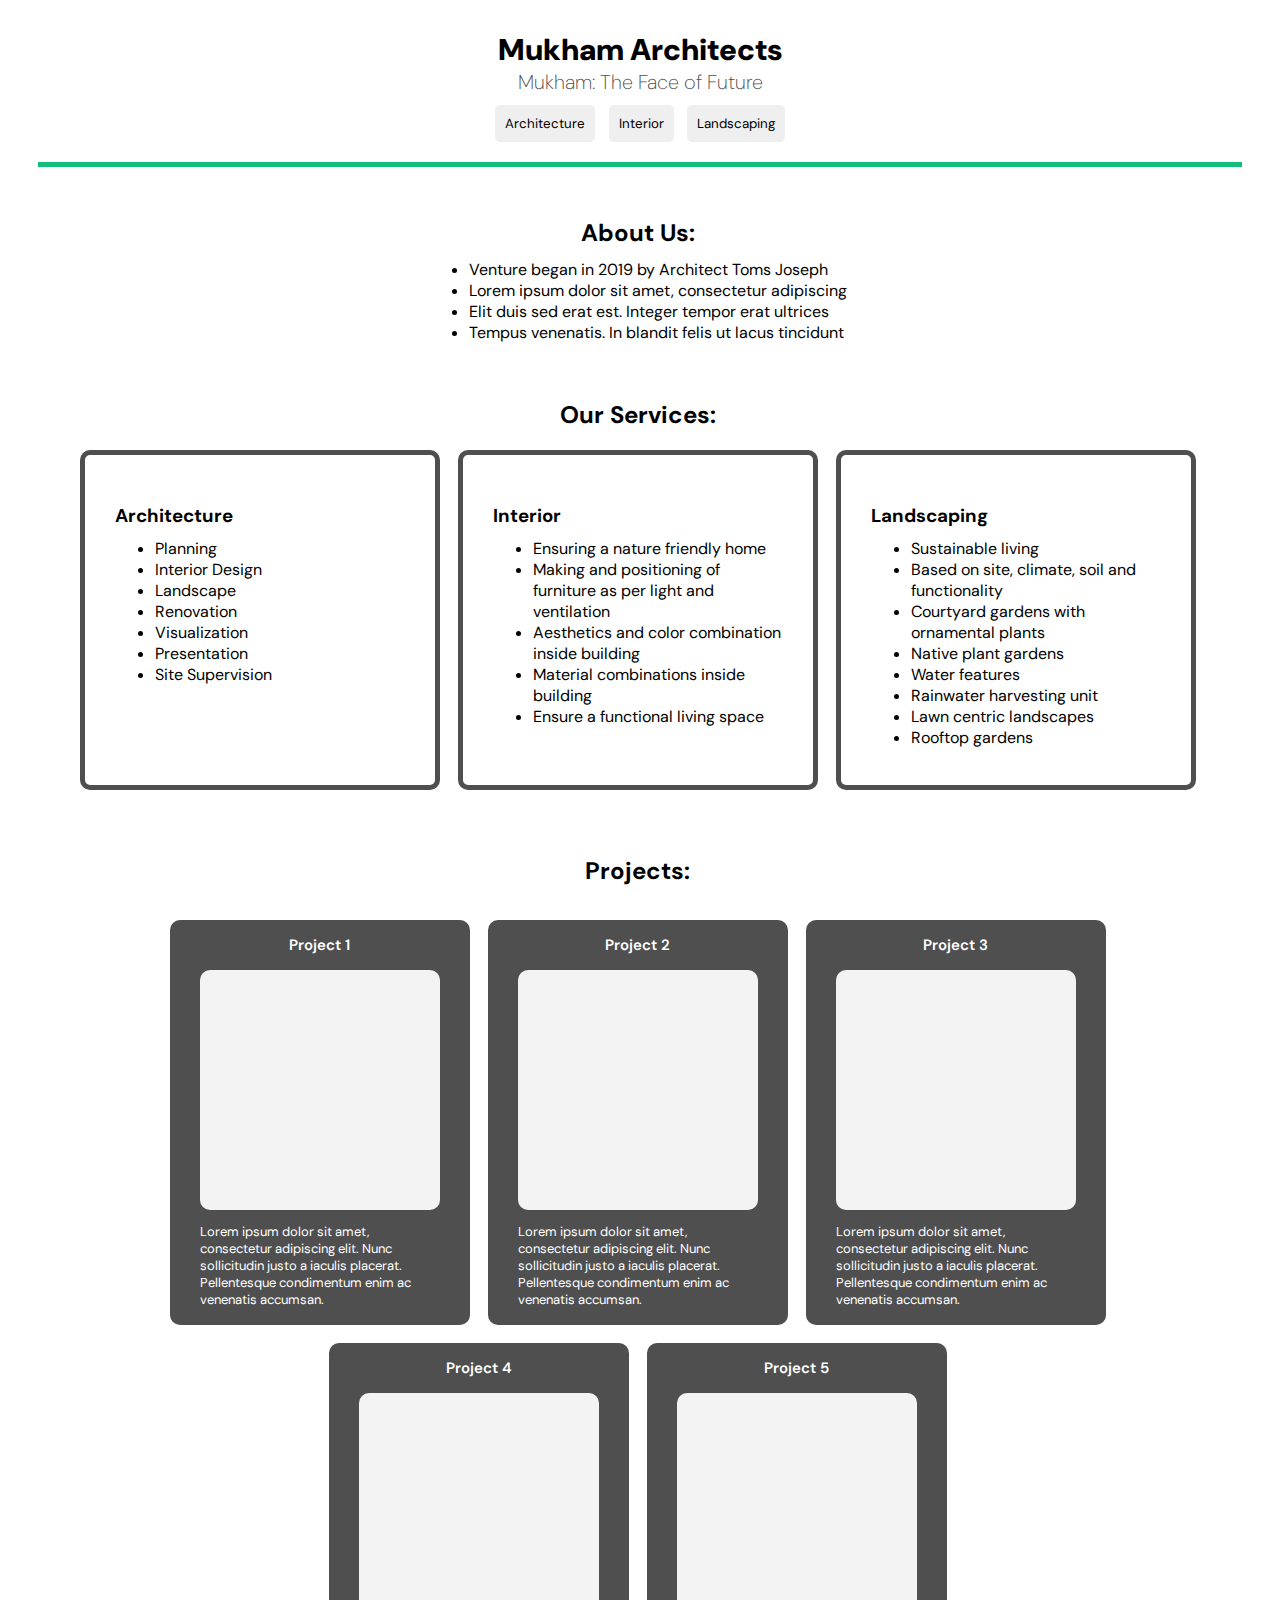
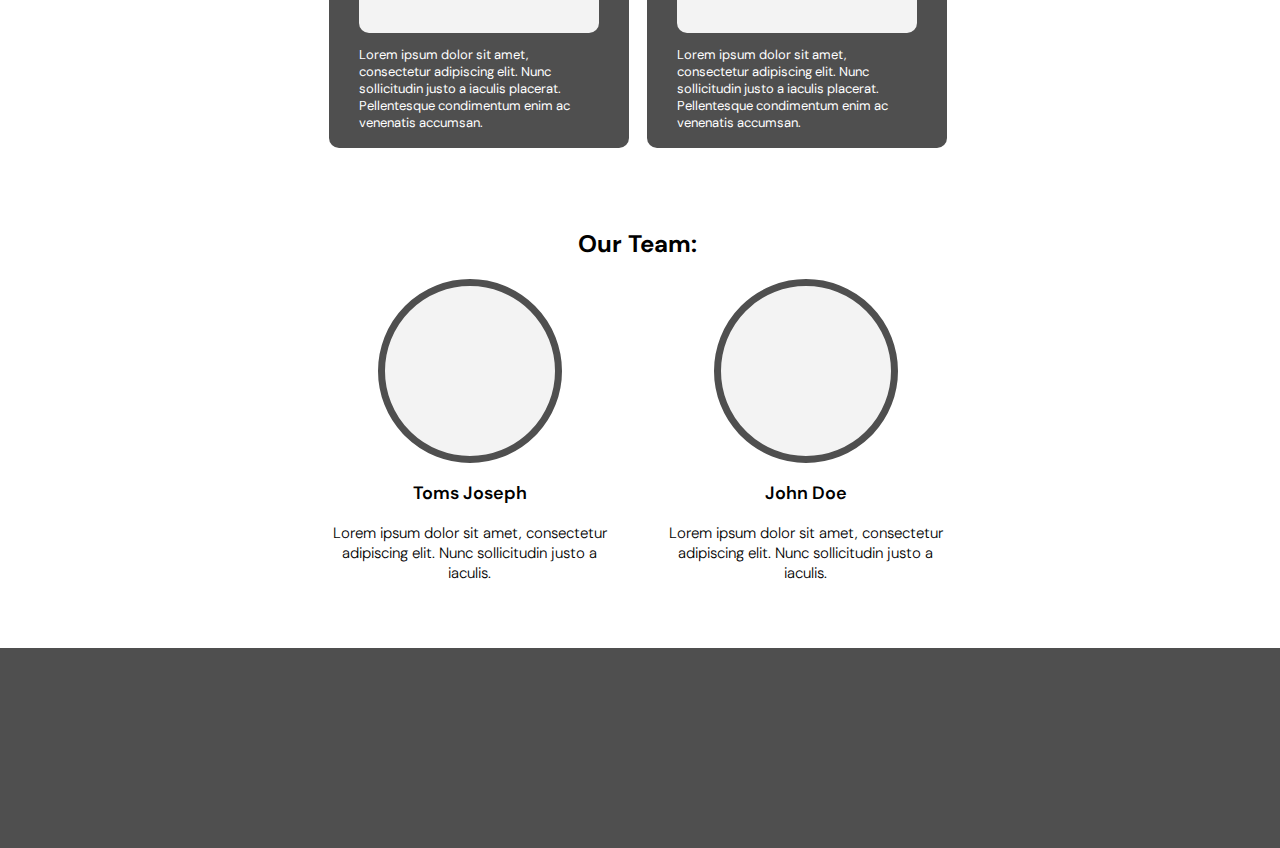
==== index.html @ febc59b5 "Home page complete" ====
<!DOCTYPE html>
<html lang="en">
<head>
    <meta charset="UTF-8">
    <meta name="viewport" content="width=device-width, initial-scale=1.0">
    <title>Mukham Architects</title>
    <link rel="stylesheet" href="styles.css">
    <link rel="preconnect" href="https://fonts.googleapis.com">
    <link rel="preconnect" href="https://fonts.gstatic.com" crossorigin>
    <link href="https://fonts.googleapis.com/css2?family=DM+Sans:ital,opsz,wght@0,9..40,100..1000;1,9..40,100..1000&display=swap" rel="stylesheet">
</head>
<body>
    <nav>
        <p id="nav-title">Mukham Architects</p>
        <p id="nav-caption">Mukham: The Face of Future</p>
        <div class="nav-buttons">
            <button><p>Architecture</p></button>
            <button><p>Interior</p></button>
            <button><p>Landscaping</p></button>
        </div>
    </nav>
    <div class="section-container">
        <div>
            <h2>About Us:</h2>
            <section id="about-us">
                <ul>
                    <li>Venture began in 2019 by Architect Toms Joseph</li>
                    <li>Lorem ipsum dolor sit amet, consectetur adipiscing</li>
                    <li>Elit duis sed erat est. Integer tempor erat ultrices</li>
                    <li>Tempus venenatis. In blandit felis ut lacus tincidunt</li>
                </ul>
            </section>
        </div>
        <div>
            <h2>Our Services:</h2>
            <section id="services">
                <div class="service">
                    <h3>Architecture</h3>
                    <ul>
                        <li>Planning</li>
                        <li>Interior Design</li>
                        <li>Landscape</li>
                        <li>Renovation</li>
                        <li>Visualization</li>
                        <li>Presentation</li>
                        <li>Site Supervision</li>
                    </ul>
                </div>
                <div class="service">
                    <h3>Interior</h3>
                    <ul>
                        <li>Ensuring a nature friendly home</li>
                        <li>Making and positioning of furniture as per light and ventilation</li>
                        <li>Aesthetics and color combination inside building</li>
                        <li>Material combinations inside building</li>
                        <li>Ensure a functional living space</li>
                    </ul>
                </div>
                <div class="service">
                    <h3>Landscaping</h3>
                    <ul>
                        <li>Sustainable living</li>
                        <li>Based on site, climate, soil and functionality</li>
                        <li>Courtyard gardens with ornamental plants</li>
                        <li>Native plant gardens</li>
                        <li>Water features</li>
                        <li>Rainwater harvesting unit</li>
                        <li>Lawn centric landscapes</li>
                        <li>Rooftop gardens</li>
                    </ul>
                </div>
            </section>
        </div>
        <div>
            <h2>Projects:</h2>
            <section id="projects">
                <div class="project-container">
                    <p class="project-title">Project 1</p>
                    <div class="img-placeholder"></div>
                    <p class="project-description">Lorem ipsum dolor sit amet, consectetur adipiscing elit. Nunc sollicitudin justo a iaculis placerat. Pellentesque condimentum enim ac venenatis accumsan. 
                    </p>
                </div>
                <div class="project-container">
                    <p class="project-title">Project 2</p>
                    <div class="img-placeholder"></div>
                    <p class="project-description">Lorem ipsum dolor sit amet, consectetur adipiscing elit. Nunc sollicitudin justo a iaculis placerat. Pellentesque condimentum enim ac venenatis accumsan. 
                    </p>
                </div>
                <div class="project-container">
                    <p class="project-title">Project 3</p>
                    <div class="img-placeholder"></div>
                    <p class="project-description">Lorem ipsum dolor sit amet, consectetur adipiscing elit. Nunc sollicitudin justo a iaculis placerat. Pellentesque condimentum enim ac venenatis accumsan. 
                    </p>
                </div>
                <div class="project-container">
                    <p class="project-title">Project 4</p>
                    <div class="img-placeholder"></div>
                    <p class="project-description">Lorem ipsum dolor sit amet, consectetur adipiscing elit. Nunc sollicitudin justo a iaculis placerat. Pellentesque condimentum enim ac venenatis accumsan. 
                    </p>
                </div>
                <div class="project-container">
                    <p class="project-title">Project 5</p>
                    <div class="img-placeholder"></div>
                    <p class="project-description">Lorem ipsum dolor sit amet, consectetur adipiscing elit. Nunc sollicitudin justo a iaculis placerat. Pellentesque condimentum enim ac venenatis accumsan. 
                    </p>
                </div>
            </section>
        </div>
        <div>
            <h2>Our Team:</h2>
            <section id="our-team">
                <div class="team-container">
                    <div class="headshot">
                        <div class="headshot-placeholder"></div>
                    </div>
                    <p class="member-title">Toms Joseph</p>
                    <p class="member-desc">Lorem ipsum dolor sit amet, consectetur adipiscing elit. Nunc sollicitudin justo a iaculis.</p>
                    </div>
                <div class="team-container">
                    <div class="headshot">
                        <div class="headshot-placeholder"></div>
                    </div>
                    <p class="member-title">John Doe</p>
                    <p class="member-desc">Lorem ipsum dolor sit amet, consectetur adipiscing elit. Nunc sollicitudin justo a iaculis.</p>
                    </div>
            </section>
        </div>
    </div>
    <footer>
    </footer>
</body>
</html>
---- styles.css ----
* {
    font-family: "DM Sans", Verdana, sans-serif;
    --theme-color: #13be7a;
}

body {
    margin: 0;
    padding: 0;
    box-sizing: border-box;
    overflow-x: hidden;
}

nav {
    display: flex;
    flex-direction: column;
    justify-content: center;
    align-items: center;
    gap: 5px;
    margin: 30px 3vw;
    padding-bottom: 20px;
    border-bottom: 5px solid var(--theme-color);
}

nav p {
    margin: 0;
}

#nav-title {
    font-size: 30px;
    font-weight: 900;
    margin-bottom: -5px;
}

#nav-caption {
    color: #4f4f4f;
    font-weight: 200;
    font-size: 20px;
    padding-bottom: 5px;
}

.nav-buttons {
    display: flex;
    justify-content: center;
    gap: 5%;
}

nav button {
    border: none;
    border-radius: 5px;
    padding: 10px;
}

nav button:hover {
    color: white;
    background-color: #4f4f4f;
    box-shadow: 5px 5px 10px #23CE6B;
}

.section-container {
    display: flex;
    flex-direction: column;
    gap: 5vh;
    align-items: center;
    text-align: center;
    margin: 0px 50px 50px 5vh;
}

#introduction {
    display: flex;
    flex-direction: column;
    align-items: center;
    justify-content: center;
}

#about-us {
    display: flex;
    flex-direction: column;
    align-items: center;
    justify-content: center;
}

ul {
    margin: -1vh 0px;
    text-align: left;
}

#services {
    display: flex;
    flex-wrap: wrap;
    gap: 2vh;
    justify-content: center;
    align-items: center;
}

.service {
    text-align: left;
    width: 290px;
    height: 270px;
    padding: 30px;
    border: 5px solid #4f4f4f;
    border-radius: 10px;
}

.service:hover {
    box-shadow: 5px 5px 10px #23CE6B;
    background-color: #4f4f4f;
    color: white;
}

#projects {
    display: flex;
    flex-wrap: wrap;
    overflow-x: auto;
    gap: 2vh;
    align-items: center;
    justify-content: center;
    padding: 15px
}

.project-container {
    flex: 0 0 auto;
    background-color: #4f4f4f;
    width: 300px;
    height: 400px;
    border-radius: 10px;
    color: white;
    font-size: 15px;
    padding-bottom: 5px;
}

.project-container:hover {
    box-shadow: 5px 5px 10px #23CE6B;
}

.project-title {
    font-weight: 600;
    font-size: 15px;
}

.img-placeholder {
    align-self: center;
    justify-self: center;
    background-color: #f3f3f3;
    width: 80%;
    height: 60%;
    border-radius: 10px;
}

.project-description {
    font-size: 13px;
    text-align: left;
    width: 240px;
    justify-self: center;
}

#our-team {
    display: flex;
    flex-direction: row;
    flex-wrap: wrap;
    gap: 4vh;
    justify-content: center;
    align-items: center;
}

.team-container {
    width: 300px;
}

.headshot {
    border: 7px solid #4f4f4f;
    background-color: #f3f3f3;
    border-radius: 200px;
    width: 170px;
    height: 170px;
    justify-self: center;
}

.headshot:hover {
    box-shadow: 5px 5px 10px #23CE6B;
}

.member-title {
    font-size: 18px;
    font-weight: 600;
}

.member-desc {
    font-size: 15px;
    font-weight: 300;
}

footer {
    height: 200px;
    background-color: #4f4f4f;
}

.links {
    color: white;
}
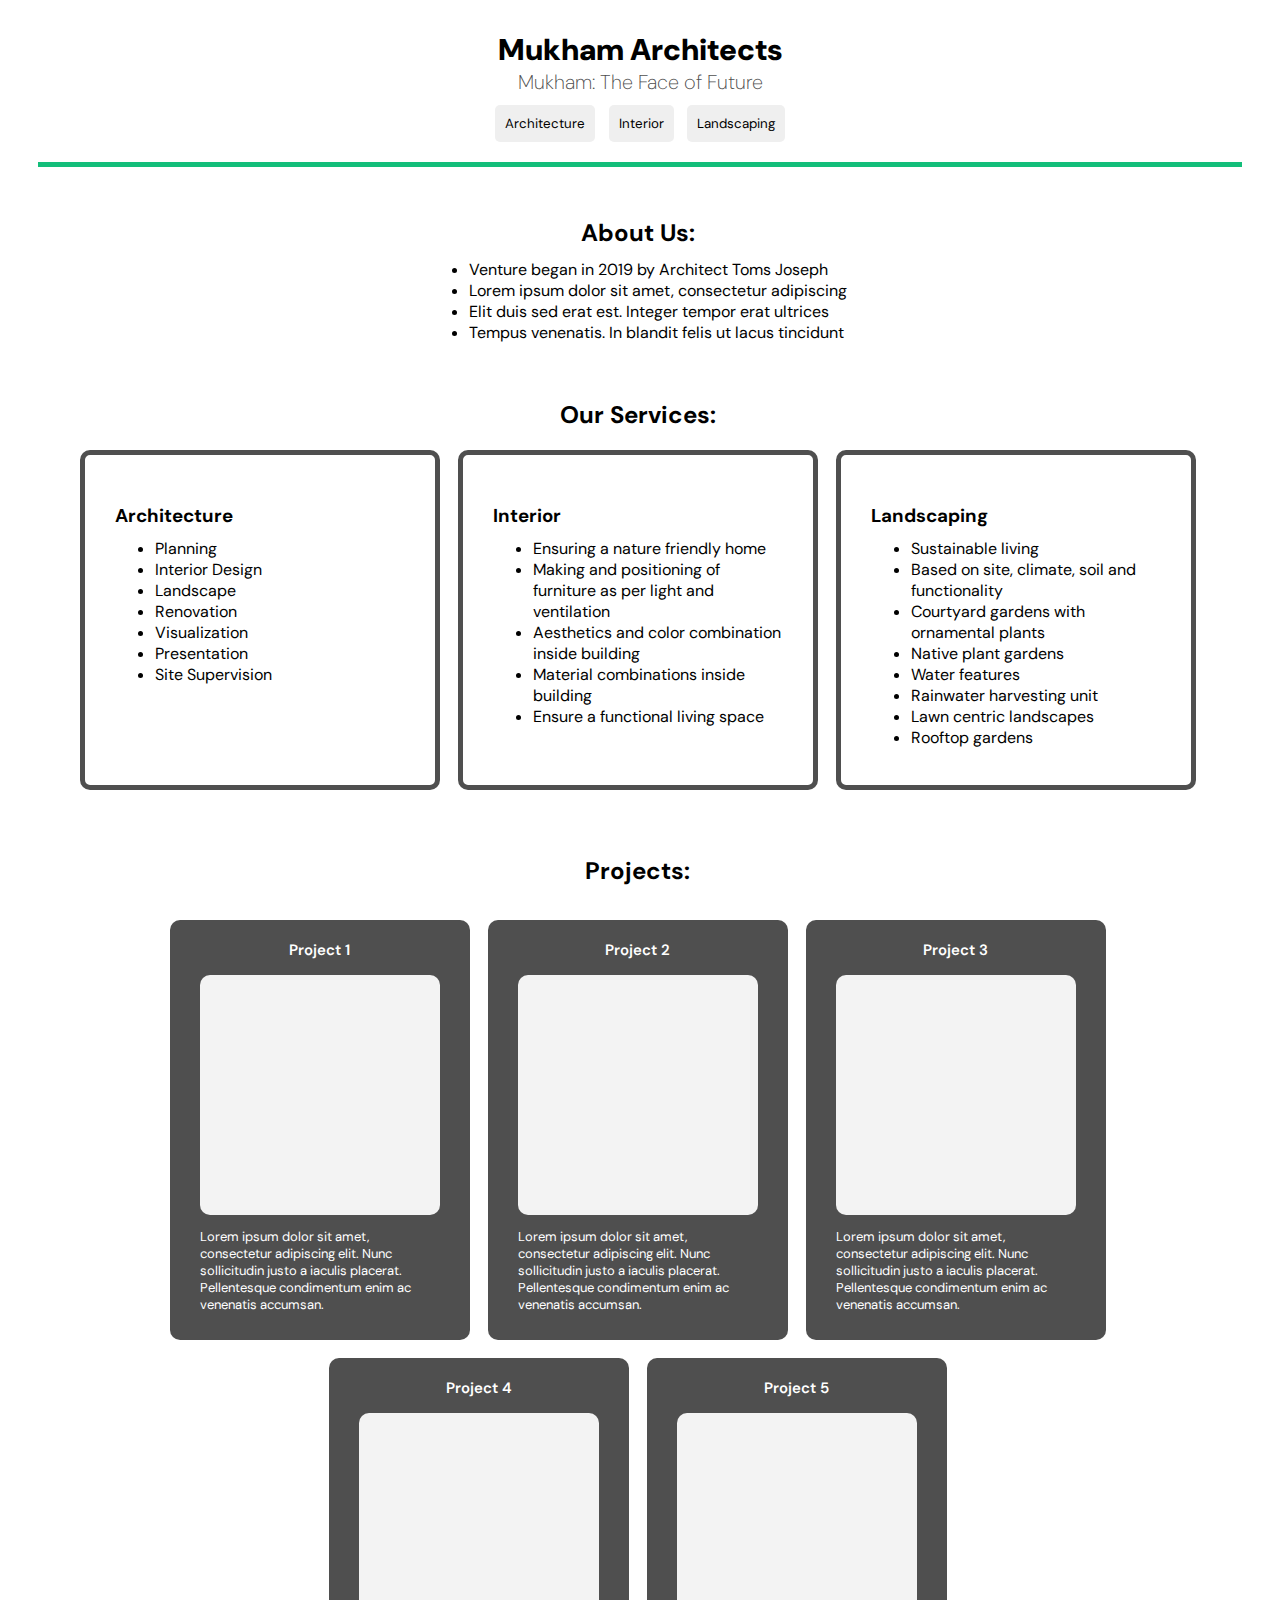
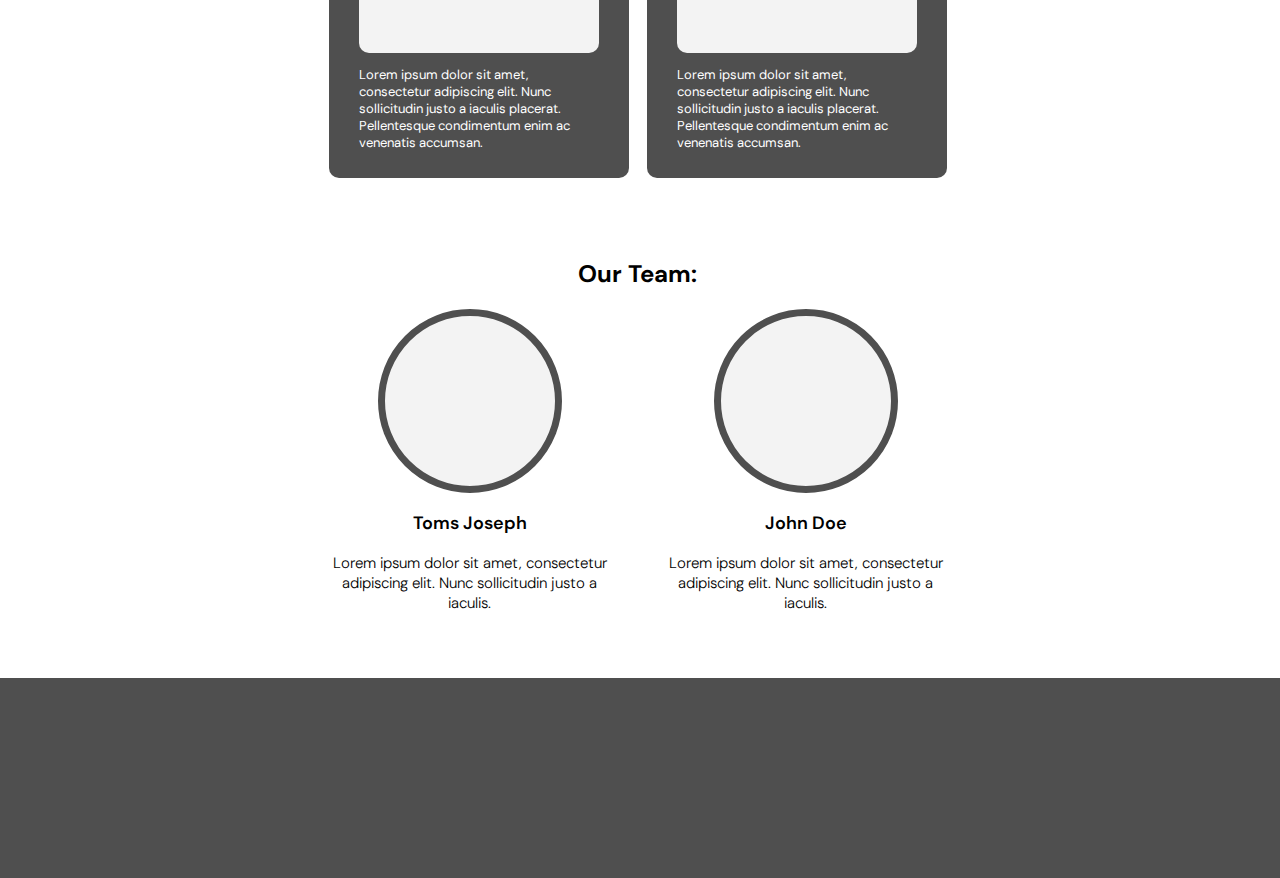
==== commit c115ef6d: "Set all links to project screens" ====
--- a/index.html
+++ b/index.html
@@ -74,36 +74,36 @@
         <div>
             <h2>Projects:</h2>
             <section id="projects">
-                <div class="project-container">
+                <a href="project.html"><div class="project-container">
                     <p class="project-title">Project 1</p>
                     <div class="img-placeholder"></div>
                     <p class="project-description">Lorem ipsum dolor sit amet, consectetur adipiscing elit. Nunc sollicitudin justo a iaculis placerat. Pellentesque condimentum enim ac venenatis accumsan. 
                     </p>
-                </div>
-                <div class="project-container">
+                </div></a>
+                <a href="project.html"><div class="project-container">
                     <p class="project-title">Project 2</p>
                     <div class="img-placeholder"></div>
                     <p class="project-description">Lorem ipsum dolor sit amet, consectetur adipiscing elit. Nunc sollicitudin justo a iaculis placerat. Pellentesque condimentum enim ac venenatis accumsan. 
                     </p>
-                </div>
-                <div class="project-container">
+                </div></a>
+                <a href="project.html"><div class="project-container">
                     <p class="project-title">Project 3</p>
                     <div class="img-placeholder"></div>
                     <p class="project-description">Lorem ipsum dolor sit amet, consectetur adipiscing elit. Nunc sollicitudin justo a iaculis placerat. Pellentesque condimentum enim ac venenatis accumsan. 
                     </p>
-                </div>
-                <div class="project-container">
+                </div></a>
+                <a href="project.html"><div class="project-container">
                     <p class="project-title">Project 4</p>
                     <div class="img-placeholder"></div>
                     <p class="project-description">Lorem ipsum dolor sit amet, consectetur adipiscing elit. Nunc sollicitudin justo a iaculis placerat. Pellentesque condimentum enim ac venenatis accumsan. 
                     </p>
-                </div>
-                <div class="project-container">
+                </div></a>
+                <a href="project.html"><div class="project-container">
                     <p class="project-title">Project 5</p>
                     <div class="img-placeholder"></div>
                     <p class="project-description">Lorem ipsum dolor sit amet, consectetur adipiscing elit. Nunc sollicitudin justo a iaculis placerat. Pellentesque condimentum enim ac venenatis accumsan. 
                     </p>
-                </div>
+                </div></a>
             </section>
         </div>
         <div>
--- a/styles.css
+++ b/styles.css
@@ -125,7 +125,7 @@
     border-radius: 10px;
     color: white;
     font-size: 15px;
-    padding-bottom: 5px;
+    padding: 5px 0px 15px 0px;
 }
 
 .project-container:hover {
@@ -197,3 +197,7 @@
 .links {
     color: white;
 }
+
+a {
+    all: unset;
+}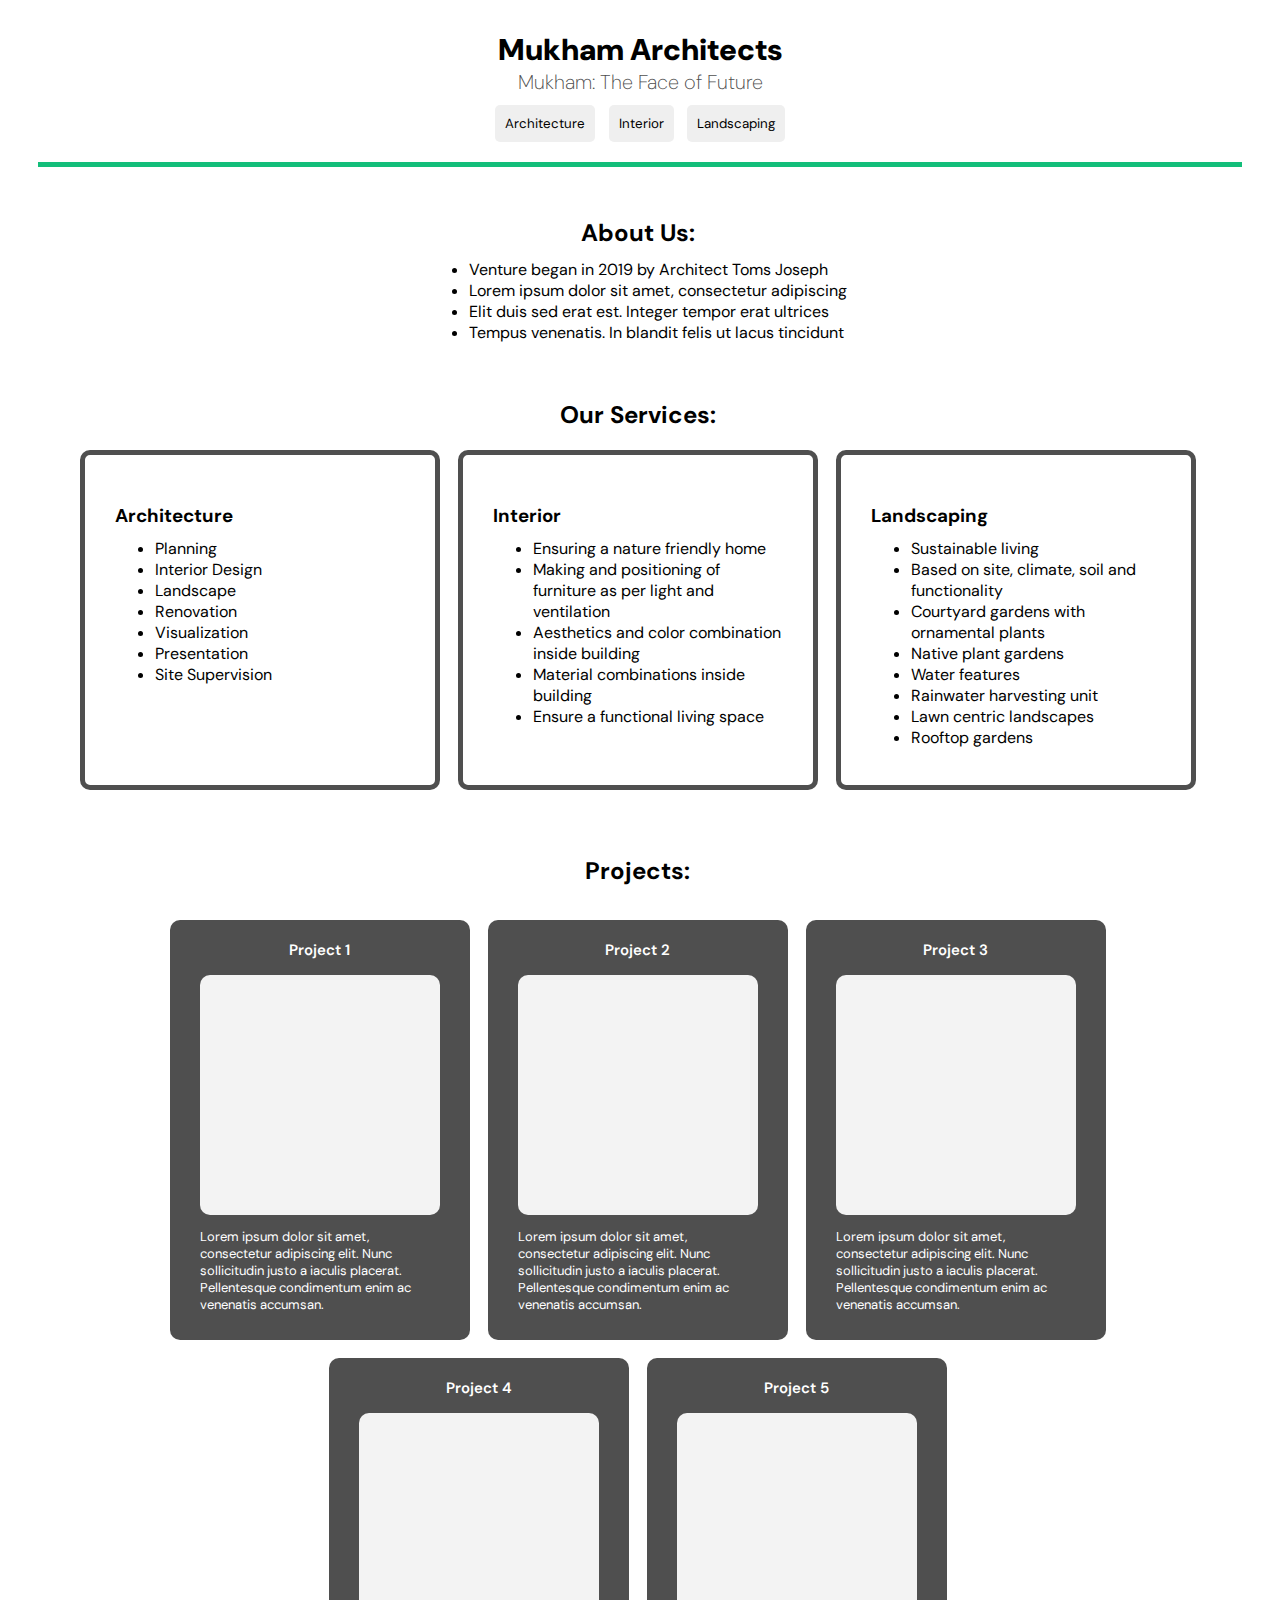
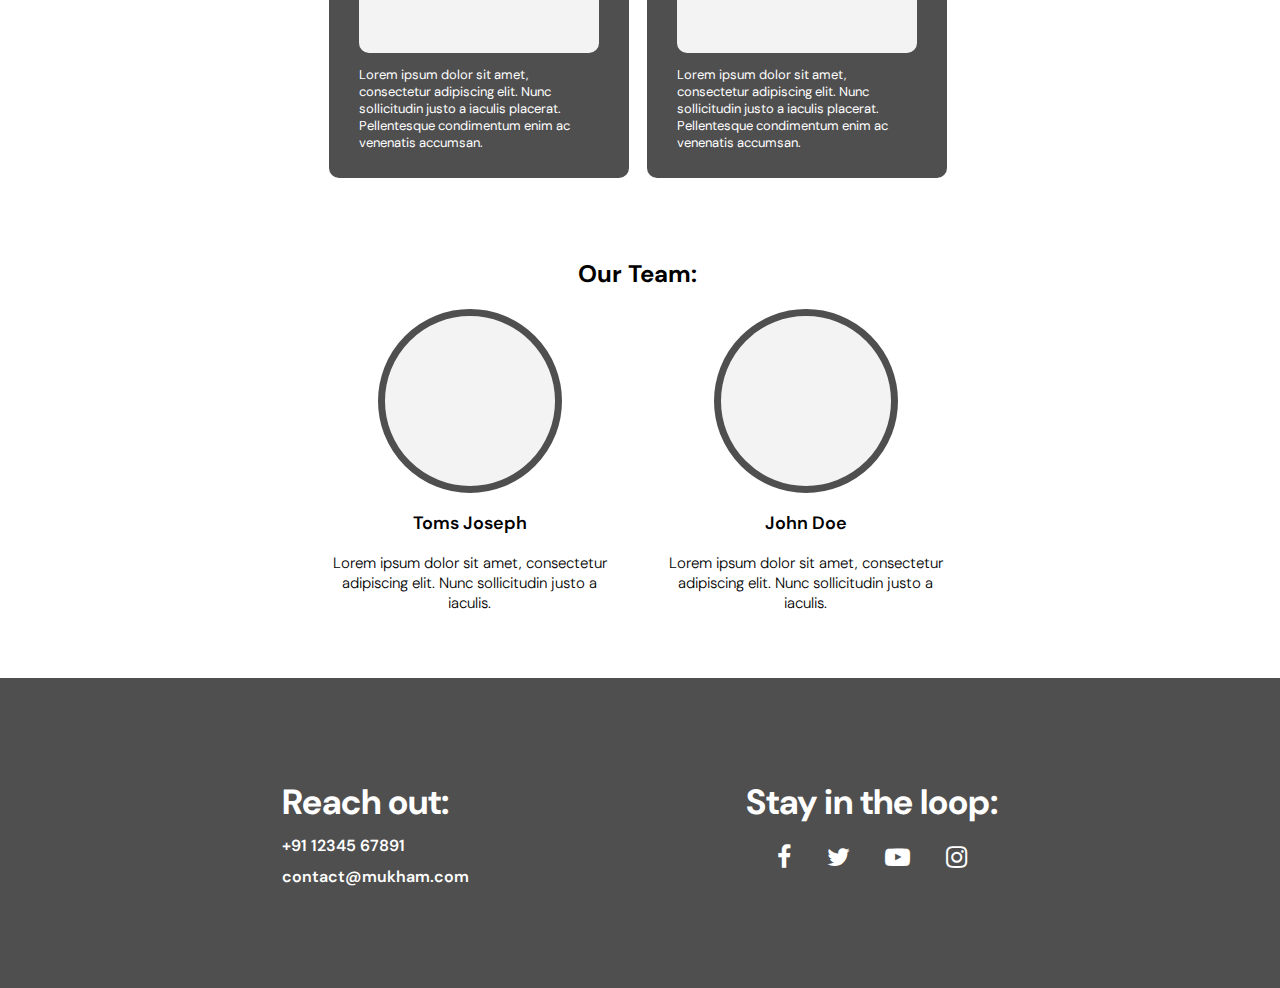
==== commit c0ce4c2c: "Completed footer" ====
--- a/index.html
+++ b/index.html
@@ -8,6 +8,7 @@
     <link rel="preconnect" href="https://fonts.googleapis.com">
     <link rel="preconnect" href="https://fonts.gstatic.com" crossorigin>
     <link href="https://fonts.googleapis.com/css2?family=DM+Sans:ital,opsz,wght@0,9..40,100..1000;1,9..40,100..1000&display=swap" rel="stylesheet">
+    <link rel="stylesheet" href="https://cdnjs.cloudflare.com/ajax/libs/font-awesome/4.7.0/css/font-awesome.min.css">
 </head>
 <body>
     <nav>
@@ -127,6 +128,22 @@
         </div>
     </div>
     <footer>
+        <div class="footer-elem">
+            <p id="contact-title">Reach out:</p>
+            <div id="contacts">
+                <p><a>+91 12345 67891</a></p>
+                <p><a>contact@mukham.com</a></p>
+            </div>
+        </div>
+        <div class="footer-elem">
+            <p id="social-title">Stay in the loop:</p>
+            <div id="socials">
+                <a href="#" class="fa fa-facebook"></a>
+                <a href="#" class="fa fa-twitter"></a>
+                <a href="#" class="fa fa-youtube-play"></a>
+                <a href="#" class="fa fa-instagram"></a>
+            </div>
+        </div>
     </footer>
 </body>
 </html>--- a/styles.css
+++ b/styles.css
@@ -126,6 +126,7 @@
     color: white;
     font-size: 15px;
     padding: 5px 0px 15px 0px;
+    cursor: pointer;
 }
 
 .project-container:hover {
@@ -189,15 +190,56 @@
     font-weight: 300;
 }
 
-footer {
-    height: 200px;
-    background-color: #4f4f4f;
-}
-
 .links {
     color: white;
 }
 
 a {
     all: unset;
-}+}
+
+footer {
+    min-height: 250px;
+    max-height: auto;
+    background-color: #4f4f4f;
+    display: flex;
+    align-content: center;
+    justify-content: space-evenly;
+    gap: 20px;
+    color: white;
+    flex-wrap: wrap;
+    padding: 30px;
+}
+
+#contact-title {
+    font-size: 35px;
+    font-weight: 700;
+}
+
+#contacts {
+    font-weight: 600;
+    display: flex;
+    flex-direction: column;
+}
+
+#social-title {
+    font-size: 35px;
+    font-weight: 700;
+    margin-bottom: 20px;
+}
+
+#socials {
+    display: flex;
+    font-size: 25px;
+    justify-content: space-evenly;
+    align-items: center;
+}
+
+footer p {
+    margin: 5px;
+}
+
+footer a:hover {
+    color: var(--theme-color);
+    cursor: pointer;
+}
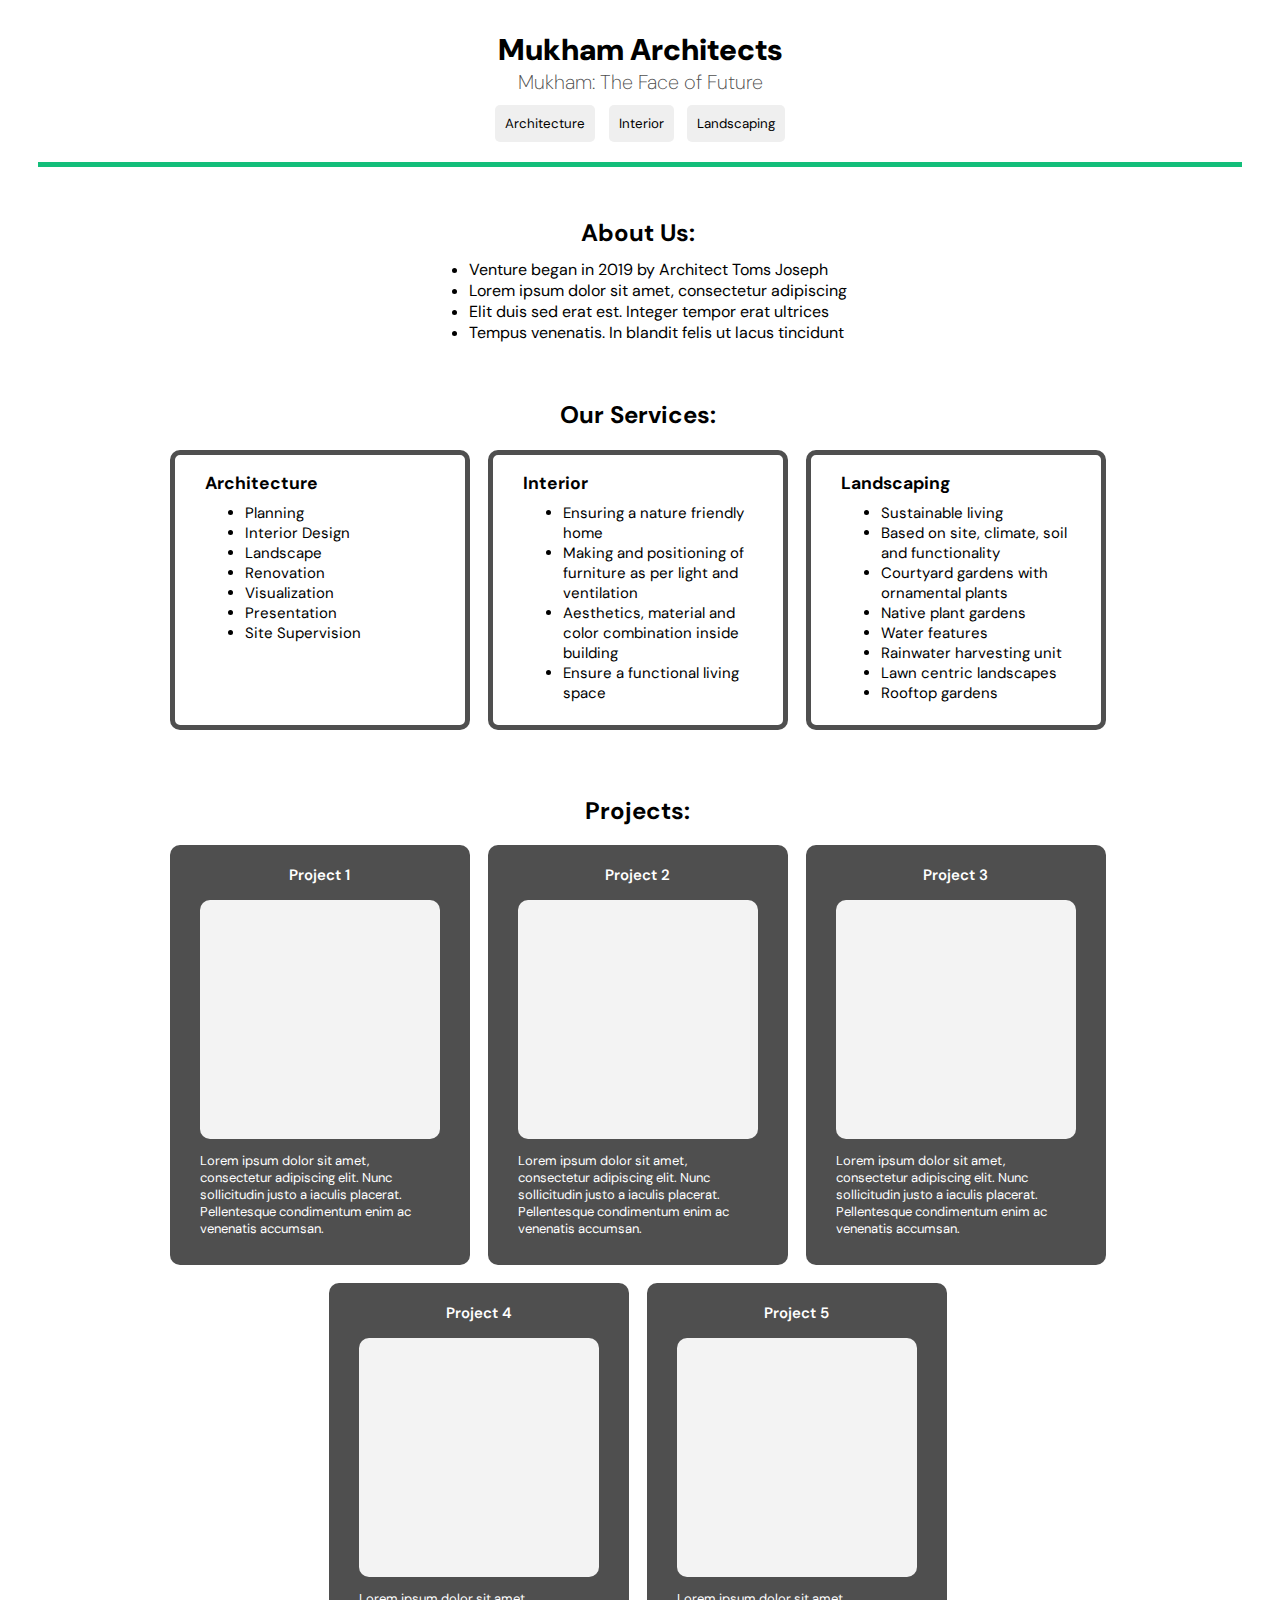
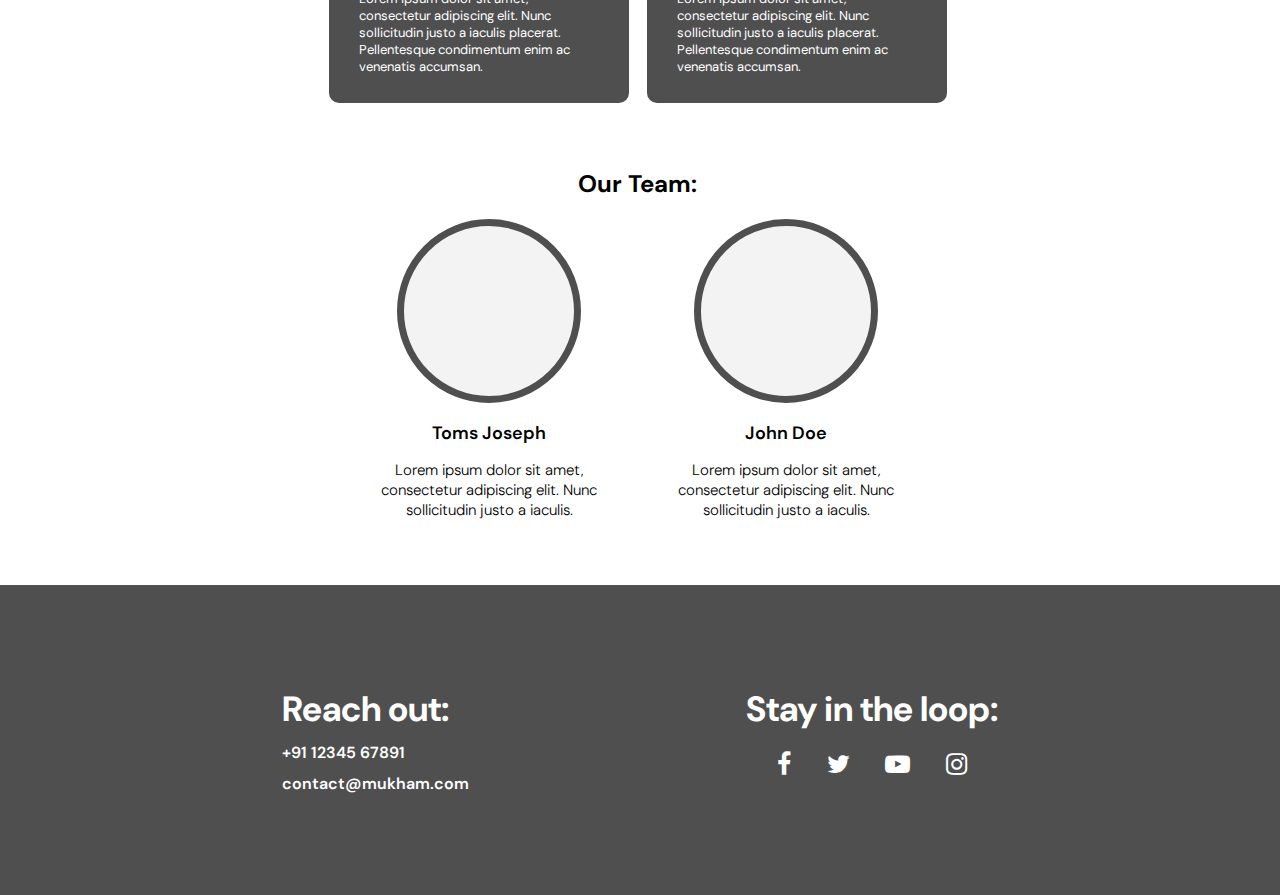
==== commit 938bebf3: "a lil more sum sum" ====
--- a/index.html
+++ b/index.html
@@ -52,8 +52,7 @@
                     <ul>
                         <li>Ensuring a nature friendly home</li>
                         <li>Making and positioning of furniture as per light and ventilation</li>
-                        <li>Aesthetics and color combination inside building</li>
-                        <li>Material combinations inside building</li>
+                        <li>Aesthetics, material and color combination inside building</li>
                         <li>Ensure a functional living space</li>
                     </ul>
                 </div>
--- a/styles.css
+++ b/styles.css
@@ -45,6 +45,7 @@
 }
 
 nav button {
+    color: black;
     border: none;
     border-radius: 5px;
     padding: 10px;
@@ -93,10 +94,13 @@
 }
 
 .service {
+    font-size: 15px;
     text-align: left;
-    width: 290px;
-    height: 270px;
-    padding: 30px;
+    width: 230px;
+    height: 240px;
+    padding-left: 30px;
+    padding-right: 30px;
+    padding-bottom: 30px;
     border: 5px solid #4f4f4f;
     border-radius: 10px;
 }
@@ -114,11 +118,13 @@
     gap: 2vh;
     align-items: center;
     justify-content: center;
-    padding: 15px
 }
 
 .project-container {
-    flex: 0 0 auto;
+    display: flex;
+    flex-direction: column;
+    align-items: center;
+    justify-content: center;
     background-color: #4f4f4f;
     width: 300px;
     height: 400px;
@@ -158,13 +164,17 @@
     display: flex;
     flex-direction: row;
     flex-wrap: wrap;
-    gap: 4vh;
+    gap: 3vh;
     justify-content: center;
     align-items: center;
 }
 
 .team-container {
-    width: 300px;
+    width: 270px;
+    display: flex;
+    flex-direction: column;
+    align-items: center;
+    justify-content: center;
 }
 
 .headshot {
@@ -173,7 +183,6 @@
     border-radius: 200px;
     width: 170px;
     height: 170px;
-    justify-self: center;
 }
 
 .headshot:hover {
@@ -183,6 +192,7 @@
 .member-title {
     font-size: 18px;
     font-weight: 600;
+    margin-bottom: 0px;
 }
 
 .member-desc {
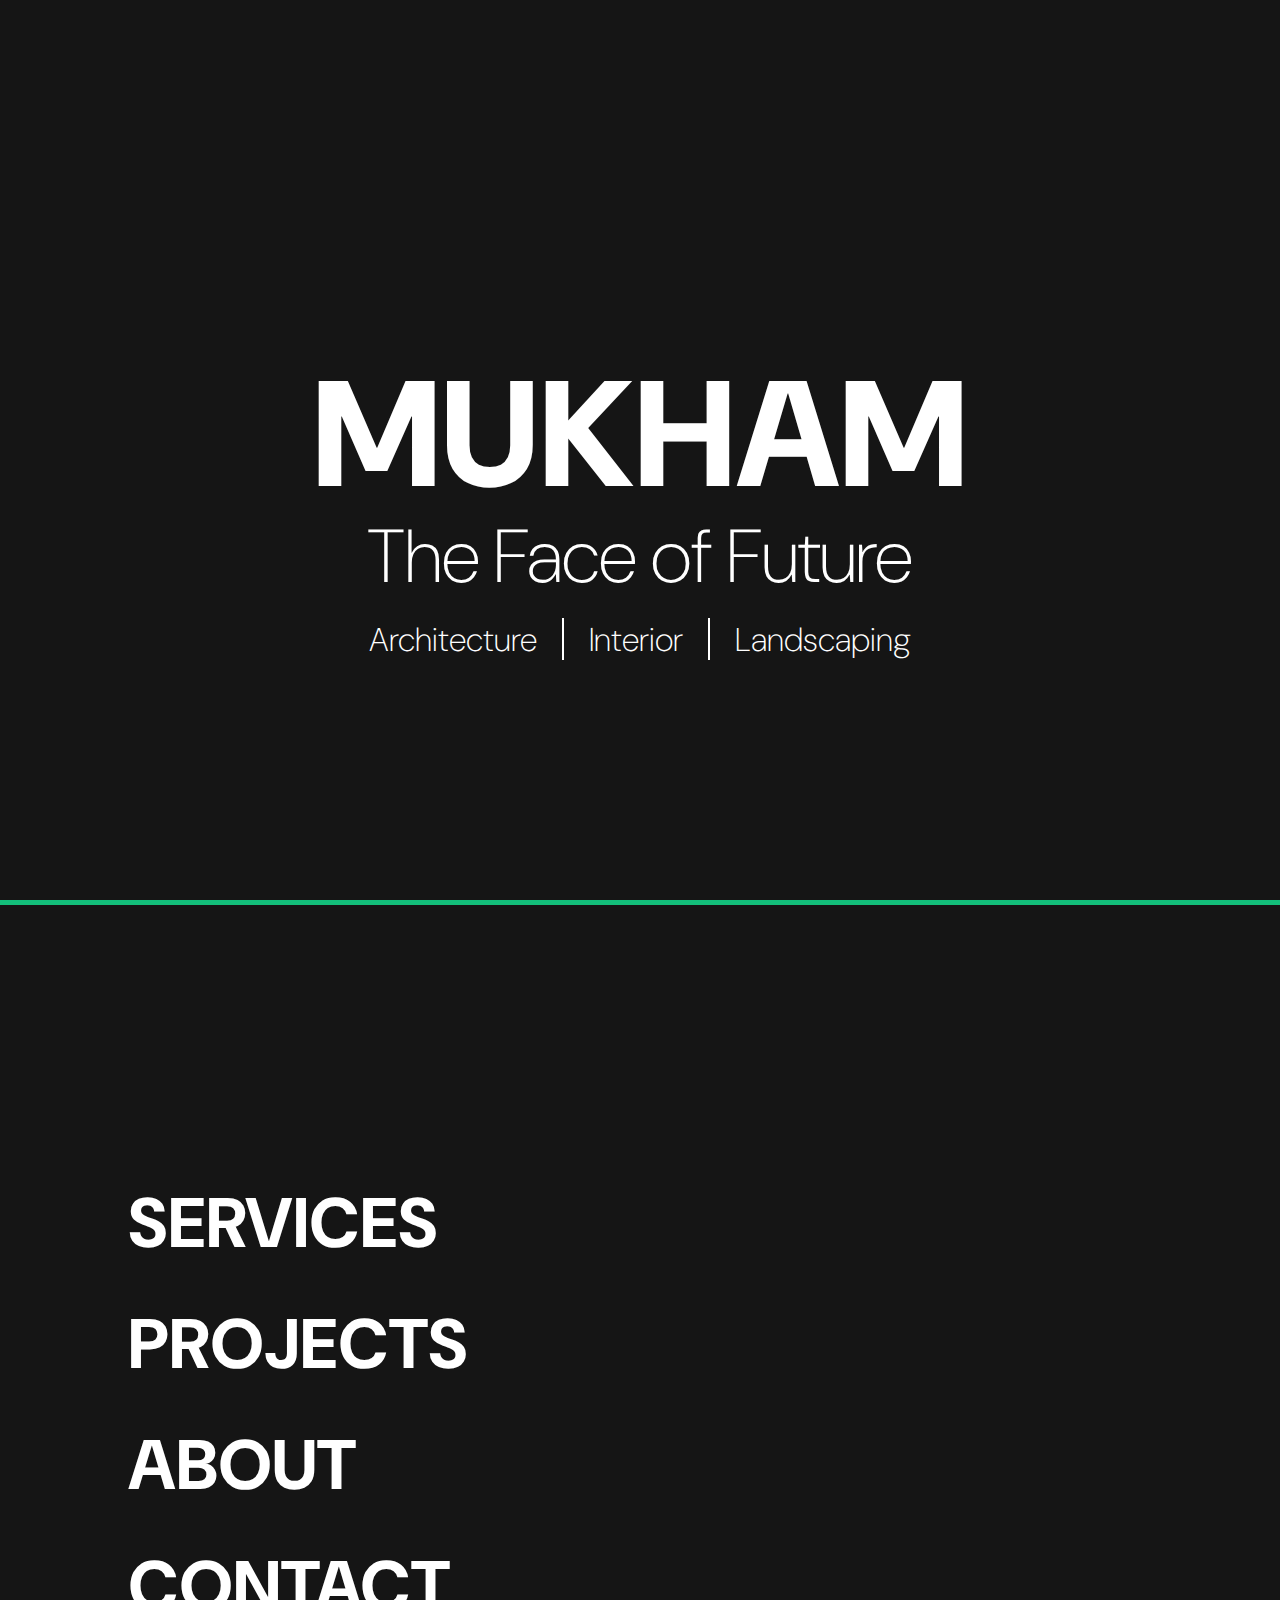
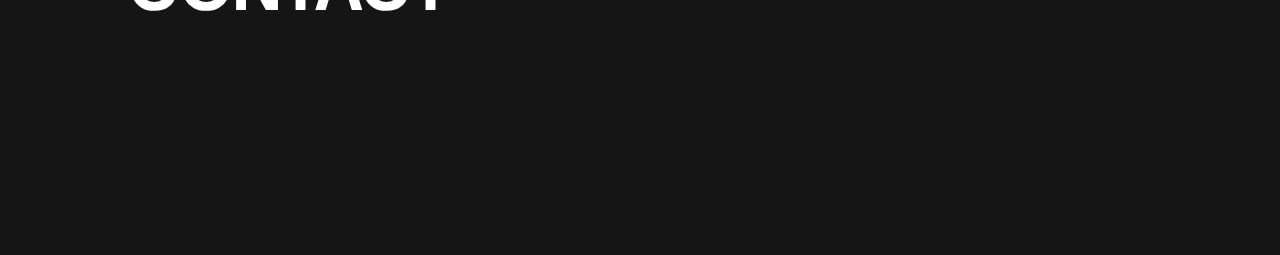
==== commit 81e91f21: "changes as per Kochacha's request v1" ====
--- a/index.html
+++ b/index.html
@@ -8,141 +8,25 @@
     <link rel="preconnect" href="https://fonts.googleapis.com">
     <link rel="preconnect" href="https://fonts.gstatic.com" crossorigin>
     <link href="https://fonts.googleapis.com/css2?family=DM+Sans:ital,opsz,wght@0,9..40,100..1000;1,9..40,100..1000&display=swap" rel="stylesheet">
-    <link rel="stylesheet" href="https://cdnjs.cloudflare.com/ajax/libs/font-awesome/4.7.0/css/font-awesome.min.css">
 </head>
 <body>
-    <nav>
-        <p id="nav-title">Mukham Architects</p>
-        <p id="nav-caption">Mukham: The Face of Future</p>
-        <div class="nav-buttons">
-            <button><p>Architecture</p></button>
-            <button><p>Interior</p></button>
-            <button><p>Landscaping</p></button>
+    <section id="splash">
+        <div class="splash-logo">
+        <p id="splash-title">MUKHAM</p>
+        <p id="splash-caption">The Face of Future</p>
+        <div id="splash-offerings">
+            <p>Architecture</p>
+            <div class="divider-vert"></div>
+            <p>Interior</p>
+            <div class="divider-vert"></div>
+            <p>Landscaping</p>
         </div>
-    </nav>
-    <div class="section-container">
-        <div>
-            <h2>About Us:</h2>
-            <section id="about-us">
-                <ul>
-                    <li>Venture began in 2019 by Architect Toms Joseph</li>
-                    <li>Lorem ipsum dolor sit amet, consectetur adipiscing</li>
-                    <li>Elit duis sed erat est. Integer tempor erat ultrices</li>
-                    <li>Tempus venenatis. In blandit felis ut lacus tincidunt</li>
-                </ul>
-            </section>
-        </div>
-        <div>
-            <h2>Our Services:</h2>
-            <section id="services">
-                <div class="service">
-                    <h3>Architecture</h3>
-                    <ul>
-                        <li>Planning</li>
-                        <li>Interior Design</li>
-                        <li>Landscape</li>
-                        <li>Renovation</li>
-                        <li>Visualization</li>
-                        <li>Presentation</li>
-                        <li>Site Supervision</li>
-                    </ul>
-                </div>
-                <div class="service">
-                    <h3>Interior</h3>
-                    <ul>
-                        <li>Ensuring a nature friendly home</li>
-                        <li>Making and positioning of furniture as per light and ventilation</li>
-                        <li>Aesthetics, material and color combination inside building</li>
-                        <li>Ensure a functional living space</li>
-                    </ul>
-                </div>
-                <div class="service">
-                    <h3>Landscaping</h3>
-                    <ul>
-                        <li>Sustainable living</li>
-                        <li>Based on site, climate, soil and functionality</li>
-                        <li>Courtyard gardens with ornamental plants</li>
-                        <li>Native plant gardens</li>
-                        <li>Water features</li>
-                        <li>Rainwater harvesting unit</li>
-                        <li>Lawn centric landscapes</li>
-                        <li>Rooftop gardens</li>
-                    </ul>
-                </div>
-            </section>
-        </div>
-        <div>
-            <h2>Projects:</h2>
-            <section id="projects">
-                <a href="project.html"><div class="project-container">
-                    <p class="project-title">Project 1</p>
-                    <div class="img-placeholder"></div>
-                    <p class="project-description">Lorem ipsum dolor sit amet, consectetur adipiscing elit. Nunc sollicitudin justo a iaculis placerat. Pellentesque condimentum enim ac venenatis accumsan. 
-                    </p>
-                </div></a>
-                <a href="project.html"><div class="project-container">
-                    <p class="project-title">Project 2</p>
-                    <div class="img-placeholder"></div>
-                    <p class="project-description">Lorem ipsum dolor sit amet, consectetur adipiscing elit. Nunc sollicitudin justo a iaculis placerat. Pellentesque condimentum enim ac venenatis accumsan. 
-                    </p>
-                </div></a>
-                <a href="project.html"><div class="project-container">
-                    <p class="project-title">Project 3</p>
-                    <div class="img-placeholder"></div>
-                    <p class="project-description">Lorem ipsum dolor sit amet, consectetur adipiscing elit. Nunc sollicitudin justo a iaculis placerat. Pellentesque condimentum enim ac venenatis accumsan. 
-                    </p>
-                </div></a>
-                <a href="project.html"><div class="project-container">
-                    <p class="project-title">Project 4</p>
-                    <div class="img-placeholder"></div>
-                    <p class="project-description">Lorem ipsum dolor sit amet, consectetur adipiscing elit. Nunc sollicitudin justo a iaculis placerat. Pellentesque condimentum enim ac venenatis accumsan. 
-                    </p>
-                </div></a>
-                <a href="project.html"><div class="project-container">
-                    <p class="project-title">Project 5</p>
-                    <div class="img-placeholder"></div>
-                    <p class="project-description">Lorem ipsum dolor sit amet, consectetur adipiscing elit. Nunc sollicitudin justo a iaculis placerat. Pellentesque condimentum enim ac venenatis accumsan. 
-                    </p>
-                </div></a>
-            </section>
-        </div>
-        <div>
-            <h2>Our Team:</h2>
-            <section id="our-team">
-                <div class="team-container">
-                    <div class="headshot">
-                        <div class="headshot-placeholder"></div>
-                    </div>
-                    <p class="member-title">Toms Joseph</p>
-                    <p class="member-desc">Lorem ipsum dolor sit amet, consectetur adipiscing elit. Nunc sollicitudin justo a iaculis.</p>
-                    </div>
-                <div class="team-container">
-                    <div class="headshot">
-                        <div class="headshot-placeholder"></div>
-                    </div>
-                    <p class="member-title">John Doe</p>
-                    <p class="member-desc">Lorem ipsum dolor sit amet, consectetur adipiscing elit. Nunc sollicitudin justo a iaculis.</p>
-                    </div>
-            </section>
-        </div>
-    </div>
-    <footer>
-        <div class="footer-elem">
-            <p id="contact-title">Reach out:</p>
-            <div id="contacts">
-                <p><a>+91 12345 67891</a></p>
-                <p><a>contact@mukham.com</a></p>
-            </div>
-        </div>
-        <div class="footer-elem">
-            <p id="social-title">Stay in the loop:</p>
-            <div id="socials">
-                <a href="#" class="fa fa-facebook"></a>
-                <a href="#" class="fa fa-twitter"></a>
-                <a href="#" class="fa fa-youtube-play"></a>
-                <a href="#" class="fa fa-instagram"></a>
-            </div>
-        </div>
-    </footer>
+    </section>
+    <section id="main-buttons">
+        <a href="./services.html">SERVICES</a>
+        <a href="./projects.html">PROJECTS</a>
+        <a href="./about.html">ABOUT</a>
+        <a href="./contact.html" id="contact-link">CONTACT</a>
+    </section>
 </body>
 </html>--- a/styles.css
+++ b/styles.css
@@ -1,6 +1,8 @@
 * {
     font-family: "DM Sans", Verdana, sans-serif;
     --theme-color: #13be7a;
+    --background-color: #151515;
+    --font-color: #ffffff;
 }
 
 body {
@@ -8,62 +10,116 @@
     padding: 0;
     box-sizing: border-box;
     overflow-x: hidden;
-}
-
-nav {
-    display: flex;
-    flex-direction: column;
-    justify-content: center;
-    align-items: center;
-    gap: 5px;
-    margin: 30px 3vw;
-    padding-bottom: 20px;
+    background-color: var(--background-color);
+    color: var(--font-color);
+}
+
+#splash {
+    height: 100vh;
+    display: flex;
+    flex-direction: column;
+    justify-content: center;
+    align-items: center;
+    text-align: center;
     border-bottom: 5px solid var(--theme-color);
 }
 
-nav p {
-    margin: 0;
-}
-
-#nav-title {
-    font-size: 30px;
+#splash-offerings {
+    display: flex;
+    justify-content: center;
+    align-items: center;
+    font-weight: 200;
+    gap: 40px;
+    margin-bottom: 20px;
+    font-size: 11px;
+}
+
+.divider-vert {
+    height: 20px;
+    border: 0.5px solid var(--font-color);
+    margin: -30px;
+}
+
+#splash-title {
+    font-size: 50px;
     font-weight: 900;
-    margin-bottom: -5px;
-}
-
-#nav-caption {
-    color: #4f4f4f;
+    margin-bottom: -25px;
+}
+
+#splash-caption {
+    color: var(--font-color);
     font-weight: 200;
-    font-size: 20px;
-    padding-bottom: 5px;
-}
-
-.nav-buttons {
-    display: flex;
-    justify-content: center;
-    gap: 5%;
-}
-
-nav button {
-    color: black;
-    border: none;
-    border-radius: 5px;
-    padding: 10px;
-}
-
-nav button:hover {
-    color: white;
-    background-color: #4f4f4f;
-    box-shadow: 5px 5px 10px #23CE6B;
-}
-
-.section-container {
-    display: flex;
-    flex-direction: column;
-    gap: 5vh;
-    align-items: center;
-    text-align: center;
-    margin: 0px 50px 50px 5vh;
+    font-size: 25px;
+    margin-bottom: 0px;
+}
+
+/* Small devices (portrait tablets and large phones, 600px and up) */
+@media only screen and (min-width: 600px) {
+    #splash-title {
+        font-size: 100px;
+        margin-bottom: -60px;
+    }
+
+    #splash-caption {
+        font-size: 50px;
+    }
+
+    #splash-offerings {
+        font-size: 20px;
+        gap: 48px;
+    }
+
+    .divider-vert {
+        height: 30px;
+    }
+
+    #main-buttons {
+        font-size: 50px !important;
+    }
+}
+
+/* Medium devices (landscape tablets, 768px and up) */
+@media only screen and (min-width: 768px) {
+    #splash-title {
+        font-size: 150px;
+        margin-bottom: -100px;
+    }
+
+    #splash-caption {
+        font-size: 75px;
+        margin-bottom: -20px;
+    }
+
+    #splash-offerings {
+        font-size: 33px;
+        gap: 55px;
+    }
+
+    .divider-vert {
+        height: 40px;
+    }
+
+    #main-buttons {
+        font-size: 70px !important;
+    }
+}
+
+#main-buttons {
+    height: 100vh;
+    width: 50vw;
+    display: flex;
+    flex-direction: column;
+    justify-content: center;
+    gap: 30px;
+    margin-top: 50px;
+    margin-left: 10vw;
+    font-size: 35px;
+    font-weight: 800;
+}
+
+#main-buttons a:hover {
+    color: var(--theme-color);
+    text-decoration: underline;
 }
 
 #introduction {
@@ -101,14 +157,13 @@
     padding-left: 30px;
     padding-right: 30px;
     padding-bottom: 30px;
-    border: 5px solid #4f4f4f;
+    background-color: var(--font-color);
+    color: var(--background-color);
     border-radius: 10px;
 }
 
 .service:hover {
     box-shadow: 5px 5px 10px #23CE6B;
-    background-color: #4f4f4f;
-    color: white;
 }
 
 #projects {
@@ -118,6 +173,7 @@
     gap: 2vh;
     align-items: center;
     justify-content: center;
+    padding: 0px 10px 10px 10px;
 }
 
 .project-container {
@@ -125,11 +181,11 @@
     flex-direction: column;
     align-items: center;
     justify-content: center;
-    background-color: #4f4f4f;
+    background-color: #ffffff;
     width: 300px;
     height: 400px;
     border-radius: 10px;
-    color: white;
+    color: var(--background-color);
     font-size: 15px;
     padding: 5px 0px 15px 0px;
     cursor: pointer;
@@ -147,7 +203,7 @@
 .img-placeholder {
     align-self: center;
     justify-self: center;
-    background-color: #f3f3f3;
+    background-color: #5e5d5d;
     width: 80%;
     height: 60%;
     border-radius: 10px;
@@ -178,8 +234,8 @@
 }
 
 .headshot {
-    border: 7px solid #4f4f4f;
-    background-color: #f3f3f3;
+    border: 7px solid #ffffff;
+    background-color: #5e5d5d;
     border-radius: 200px;
     width: 170px;
     height: 170px;
@@ -206,16 +262,15 @@
 
 a {
     all: unset;
-}
-
-footer {
-    min-height: 250px;
-    max-height: auto;
-    background-color: #4f4f4f;
+    cursor: pointer;
+}
+
+.contact-container {
+    min-height: 300px;
     display: flex;
     align-content: center;
     justify-content: space-evenly;
-    gap: 20px;
+    gap: 60px;
     color: white;
     flex-wrap: wrap;
     padding: 30px;
@@ -230,6 +285,7 @@
     font-weight: 600;
     display: flex;
     flex-direction: column;
+    font-size: 20px;
 }
 
 #social-title {
@@ -241,15 +297,50 @@
 #socials {
     display: flex;
     font-size: 25px;
-    justify-content: space-evenly;
-    align-items: center;
-}
-
-footer p {
+    justify-content: center;
+    align-items: center;
+    gap: 30px;
+}
+
+.contact-container p {
     margin: 5px;
 }
 
-footer a:hover {
+.contact-container a:hover {
     color: var(--theme-color);
     cursor: pointer;
 }
+
+.back {
+    display: flex;
+    align-items: center;
+    cursor: pointer;
+}
+
+.back:hover {
+    font-style: italic;
+}
+
+.back img {
+    width: 50px;
+    height: 50px;
+}
+
+.back p {
+    margin-left: -10px;
+    font-size: 18px;
+    font-weight: 600;
+}
+
+.subscreen {
+    margin: 2vw;
+    text-align: center;
+    margin-bottom: 50px;
+}
+
+#about-container {
+    display: flex;
+    flex-direction: column;
+    gap: 75px;
+    margin-bottom: 100px;
+}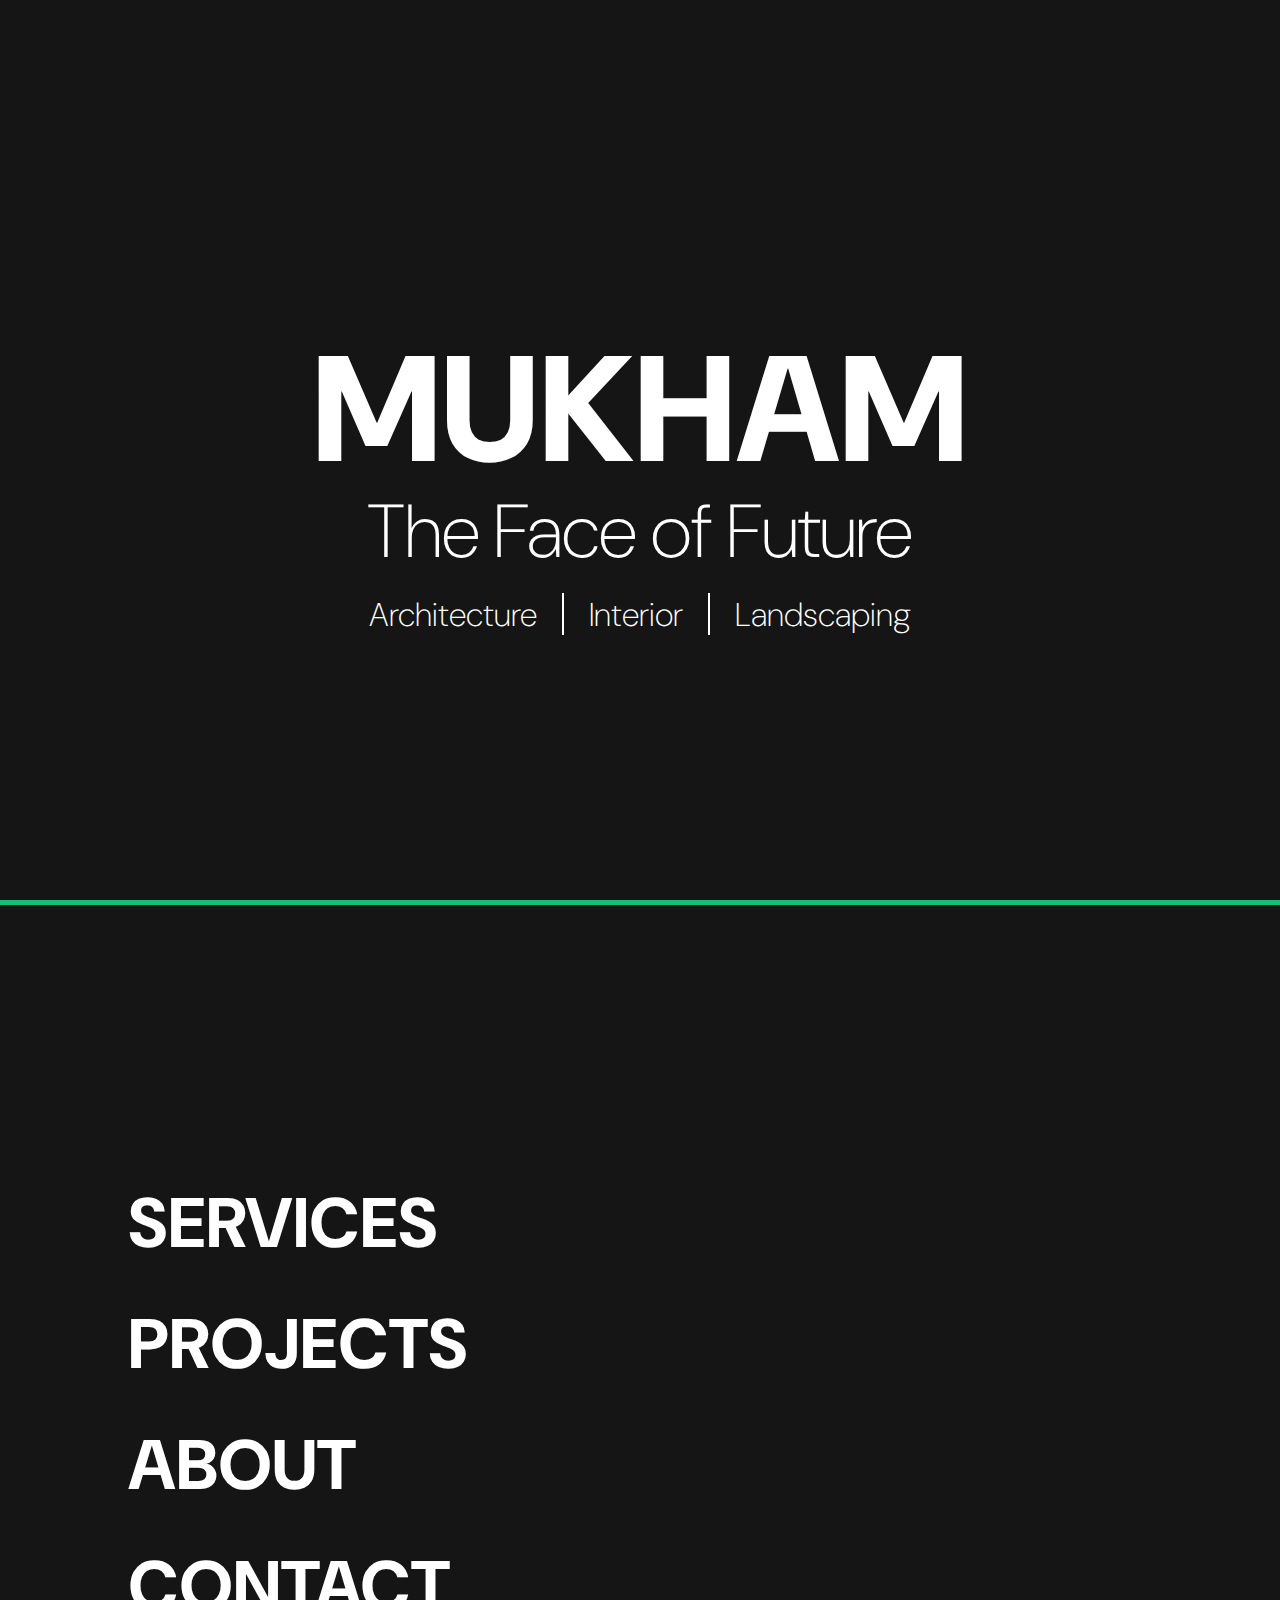
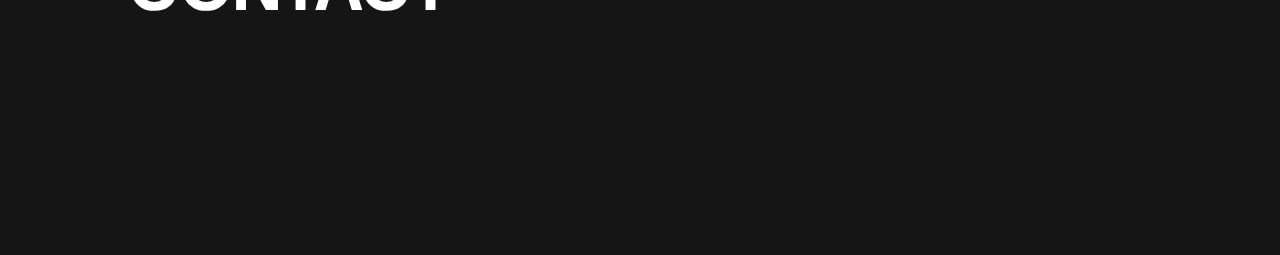
==== commit 71417d83: "pretty good even if i say so myself" ====
--- a/index.html
+++ b/index.html
@@ -12,7 +12,7 @@
 <body>
     <section id="splash">
         <div class="splash-logo">
-        <p id="splash-title">MUKHAM</p>
+        <h1 id="splash-title">MUKHAM</h1>
         <p id="splash-caption">The Face of Future</p>
         <div id="splash-offerings">
             <p>Architecture</p>
--- a/styles.css
+++ b/styles.css
@@ -29,9 +29,9 @@
     justify-content: center;
     align-items: center;
     font-weight: 200;
-    gap: 40px;
+    gap: 42px;
     margin-bottom: 20px;
-    font-size: 11px;
+    font-size: 15px;
 }
 
 .divider-vert {
@@ -41,16 +41,16 @@
 }
 
 #splash-title {
-    font-size: 50px;
+    font-size: 76px;
     font-weight: 900;
-    margin-bottom: -25px;
+    margin-bottom: -45px;
 }
 
 #splash-caption {
     color: var(--font-color);
     font-weight: 200;
-    font-size: 25px;
-    margin-bottom: 0px;
+    font-size: 35px;
+    margin-bottom: -5px;
 }
 
 /* Small devices (portrait tablets and large phones, 600px and up) */
@@ -76,6 +76,41 @@
     #main-buttons {
         font-size: 50px !important;
     }
+
+    .service {
+        width: 300px !important;
+        height: 300px !important;
+        font-size: 18px !important;
+    }
+
+    .project-container {
+        width: 400px !important;
+        height: 500px !important;
+    }
+
+    .project-description {
+        font-size: 14px !important;
+        margin-left: 24px !important;
+        width: 350px !important;
+    }
+
+    .img-placeholder {
+        width: 350px !important;
+        height: 450px !important;
+    }
+
+    h2 {
+        font-size: 30px;
+    }
+
+    .project-title {
+        font-size: 20px !important;
+    }
+
+    .headshot {
+        width: 200px !important;
+        height: 200px !important;
+    }
 }
 
 /* Medium devices (landscape tablets, 768px and up) */
@@ -154,9 +189,10 @@
     text-align: left;
     width: 230px;
     height: 240px;
+    padding-top: 10px;
     padding-left: 30px;
     padding-right: 30px;
-    padding-bottom: 30px;
+    padding-bottom: 40px;
     background-color: var(--font-color);
     color: var(--background-color);
     border-radius: 10px;
@@ -191,13 +227,18 @@
     cursor: pointer;
 }
 
+.project-description {
+    margin-left: 30px;
+    align-self:first baseline;
+}
+
 .project-container:hover {
     box-shadow: 5px 5px 10px #23CE6B;
 }
 
 .project-title {
     font-weight: 600;
-    font-size: 15px;
+    font-size: 16px;
 }
 
 .img-placeholder {
@@ -268,28 +309,28 @@
 .contact-container {
     min-height: 300px;
     display: flex;
+    flex-direction: column;
     align-content: center;
     justify-content: space-evenly;
     gap: 60px;
     color: white;
-    flex-wrap: wrap;
     padding: 30px;
 }
 
 #contact-title {
-    font-size: 35px;
+    font-size: 30px;
     font-weight: 700;
 }
 
 #contacts {
-    font-weight: 600;
+    font-weight: 500;
     display: flex;
     flex-direction: column;
     font-size: 20px;
 }
 
 #social-title {
-    font-size: 35px;
+    font-size: 30px;
     font-weight: 700;
     margin-bottom: 20px;
 }
@@ -333,7 +374,7 @@
 }
 
 .subscreen {
-    margin: 2vw;
+    margin: 5vw;
     text-align: center;
     margin-bottom: 50px;
 }
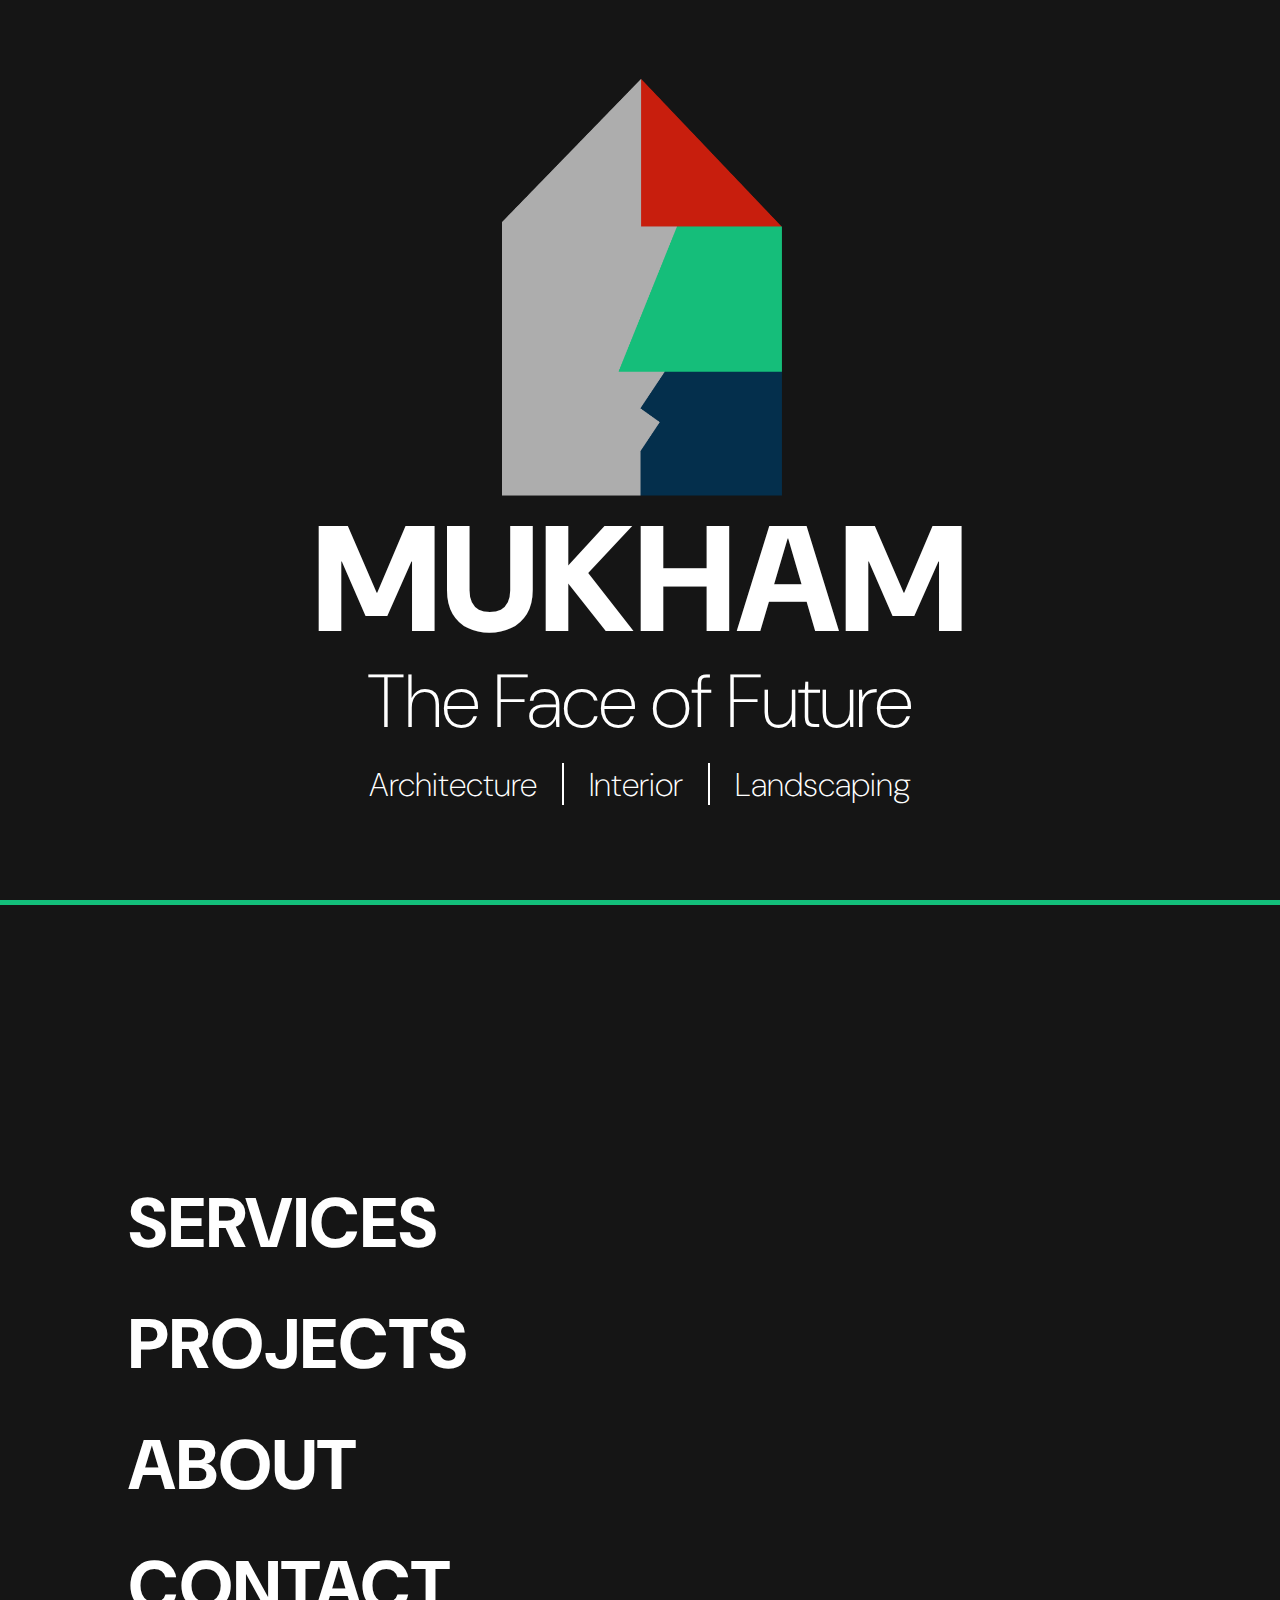
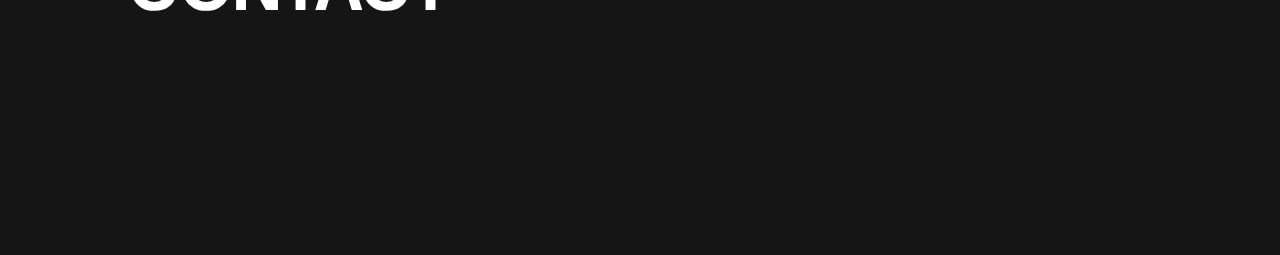
==== commit d4a70cf2: "added logo" ====
--- a/index.html
+++ b/index.html
@@ -8,10 +8,11 @@
     <link rel="preconnect" href="https://fonts.googleapis.com">
     <link rel="preconnect" href="https://fonts.gstatic.com" crossorigin>
     <link href="https://fonts.googleapis.com/css2?family=DM+Sans:ital,opsz,wght@0,9..40,100..1000;1,9..40,100..1000&display=swap" rel="stylesheet">
+    <link rel="icon" type="image/x-icon" href="./logo.png">
 </head>
 <body>
     <section id="splash">
-        <div class="splash-logo">
+        <img id="splash-logo" src="./logo.png">
         <h1 id="splash-title">MUKHAM</h1>
         <p id="splash-caption">The Face of Future</p>
         <div id="splash-offerings">
--- a/styles.css
+++ b/styles.css
@@ -111,6 +111,17 @@
         width: 200px !important;
         height: 200px !important;
     }
+
+    .gallery-img {
+        width: 500px !important;
+        height: 500px !important;
+    }
+
+    #splash-logo {
+        width: 400px !important;
+        height: 400px !important;
+        margin-bottom: -100px !important;
+    }
 }
 
 /* Medium devices (landscape tablets, 768px and up) */
@@ -136,6 +147,12 @@
 
     #main-buttons {
         font-size: 70px !important;
+    }
+
+    #splash-logo {
+        width: 500px !important;
+        height: 500px !important;
+        margin-bottom: -160px !important;
     }
 }
 
@@ -384,4 +401,10 @@
     flex-direction: column;
     gap: 75px;
     margin-bottom: 100px;
+}
+
+#splash-logo {
+    width: 250px;
+    height: 250px;
+    margin-bottom: -70px;
 }